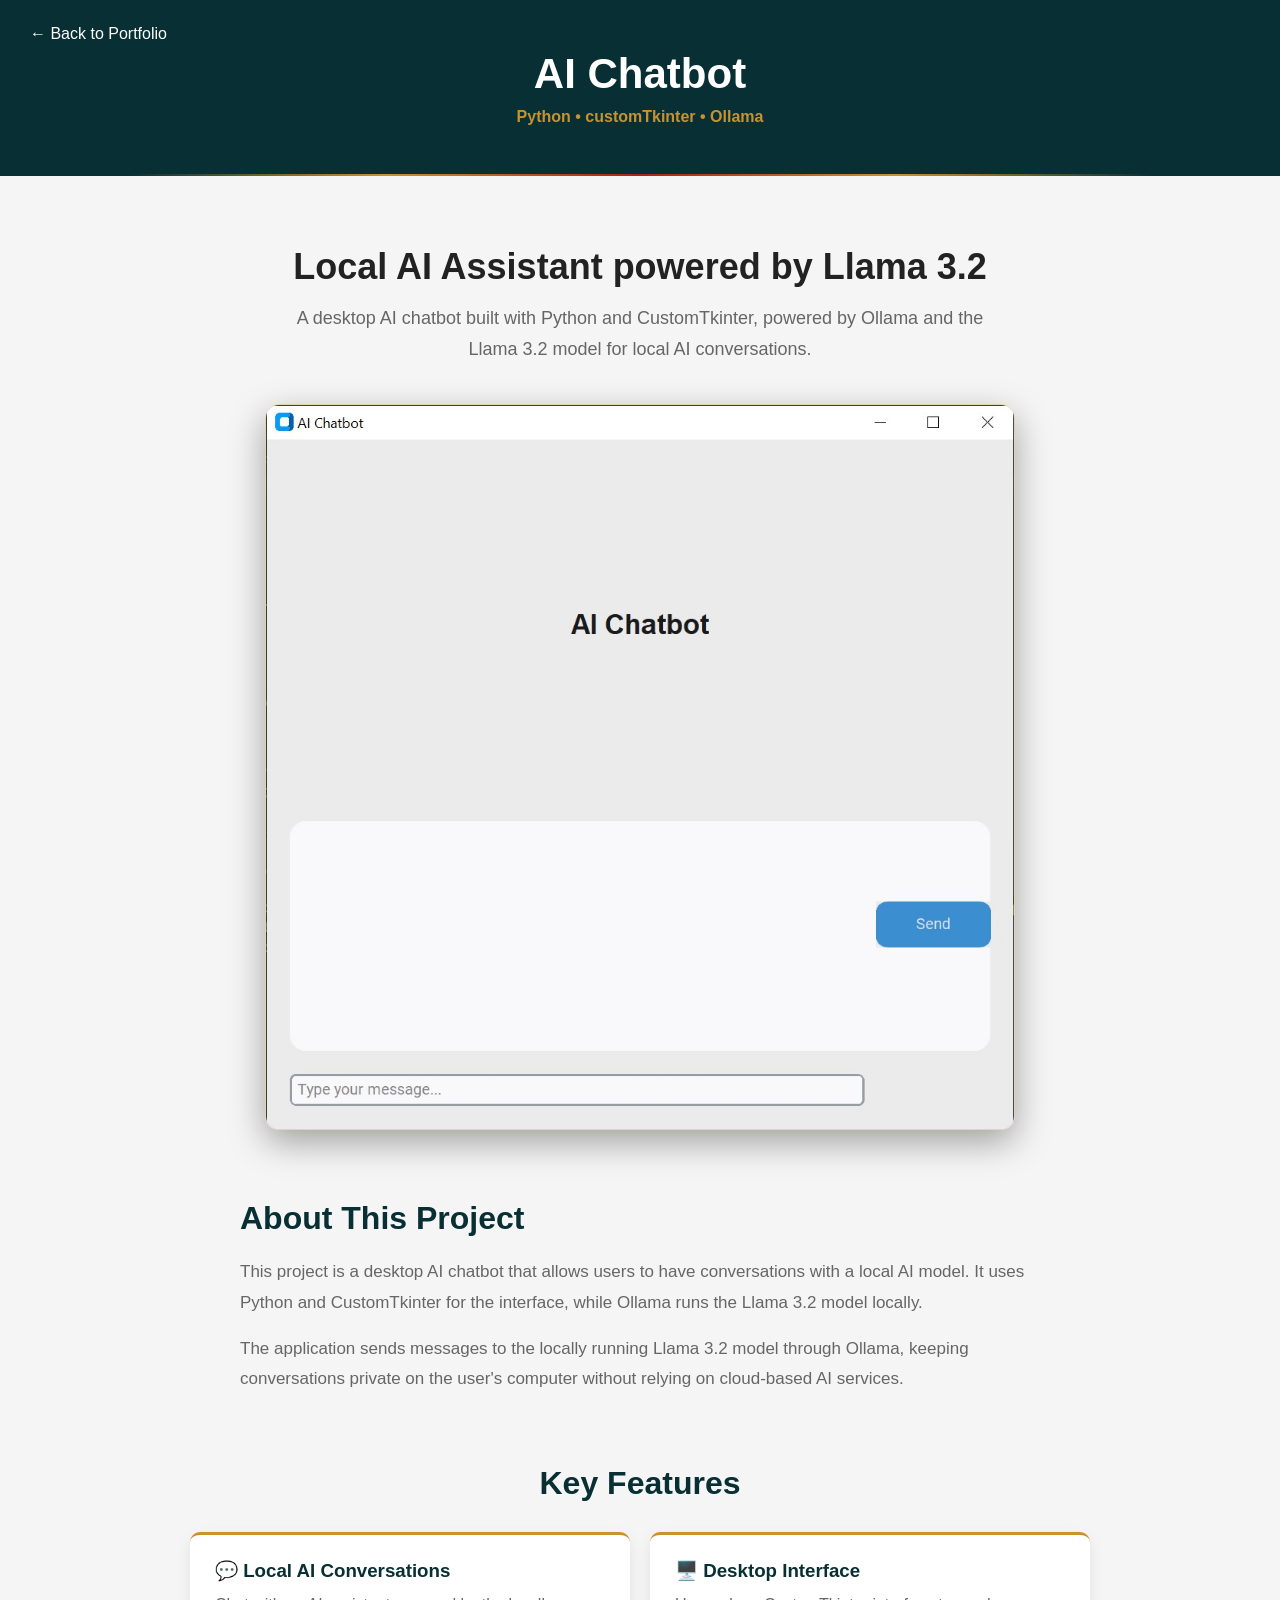
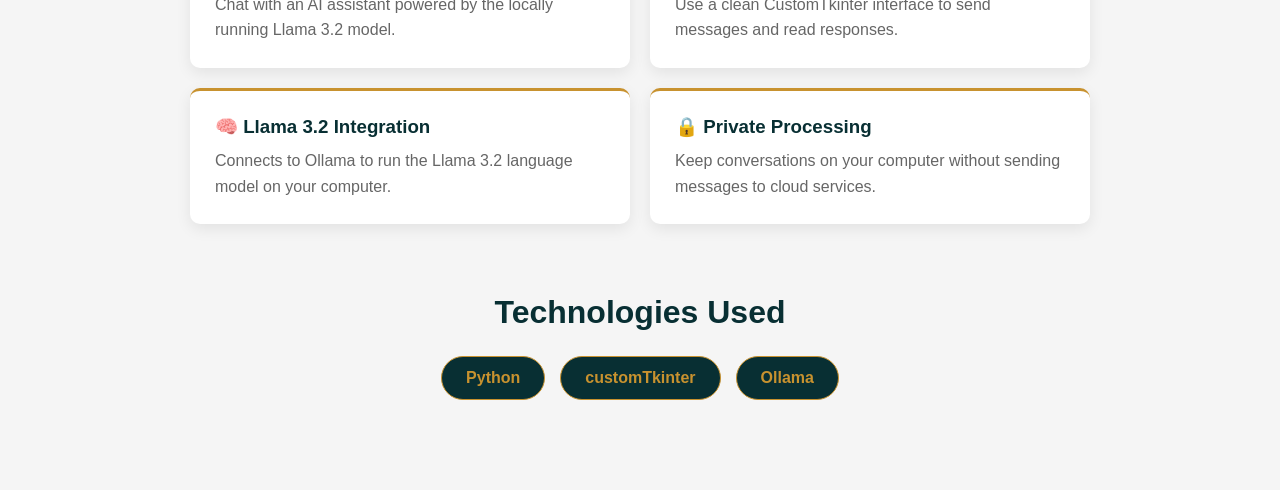
==== ai-chatbot.html @ ab1dafee "Add AI Chatbot project" ====
<!DOCTYPE html>
<html lang="en">
<head>
    <meta charset="UTF-8">
    <meta name="viewport" content="width=device-width, initial-scale=1.0">
    <title>AI Chatbot</title>
    <link rel="stylesheet" href="style.css">
</head>

<header class="project-header">
    <a href="index.html#projects" class="back-button">
        ← Back to Portfolio
    </a>

    <h1>AI Chatbot</h1>

    <p>Python • customTkinter • Ollama</p>
</header>

<main class="project-details">

    <section class="project-showcase">

        <h2>Local AI Assistant powered by Llama 3.2</h2>

        <p class="project-intro">
               A desktop AI chatbot built with Python and CustomTkinter,
    powered by Ollama and the Llama 3.2 model for local AI conversations.
        </p>

        <img
            src="logo/chatbot.jpg"
            alt="AI Chatbot Application"
            class="project-screenshot"
        >

    </section>

    <section class="project-about">

    <h2>About This Project</h2>

         <p>
            This project is a desktop AI chatbot that allows users to have
            conversations with a local AI model. It uses Python and CustomTkinter
            for the interface, while Ollama runs the Llama 3.2 model locally.
         </p>

            <p>
                The application sends messages to the locally running Llama 3.2
                model through Ollama, keeping conversations private on the user's
                computer without relying on cloud-based AI services.
            </p>

    </section>

    <section class="project-features">

    <h2>Key Features</h2>

<div class="features-grid">

    <div class="feature-item">
        <h3>💬 Local AI Conversations</h3>
        <p>Chat with an AI assistant powered by the locally running Llama 3.2 model.</p>
    </div>

    <div class="feature-item">
        <h3>🖥️ Desktop Interface</h3>
        <p>Use a clean CustomTkinter interface to send messages and read responses.</p>
    </div>

    <div class="feature-item">
        <h3>🧠 Llama 3.2 Integration</h3>
        <p>Connects to Ollama to run the Llama 3.2 language model on your computer.</p>
    </div>

    <div class="feature-item">
        <h3>🔒 Private Processing</h3>
        <p>Keep conversations on your computer without sending messages to cloud services.</p>
    </div>

</div>

    </section>

    <section class="project-technologies">

    <h2>Technologies Used</h2>

    <div class="tech-list">
        <span>Python</span>
        <span>customTkinter</span>
        <span>Ollama</span>
    </div>

    </section>

</main>

<body class="ai-chatbot-page">

</body>
</html>
---- style.css ----
* {
    margin: 0;
    padding: 0;
    box-sizing: border-box;
}

body {
    font-family: Arial, sans-serif;
    background: #f5f5f5;
    color: #222;
    transition: 0.3s;
}

/* ==================== */
/* Navigation */
/* ==================== */

header {
    background: #082f33;
    color: white;
    padding: 20px 50px;
    position: relative;
}

header::after {
    content: "";
    position: absolute;
    bottom: 0;
    left: 10%;
    width: 80%;
    height: 2px;

    background: linear-gradient(
        to right,
        transparent,
        #c8922f,
        #a91f1f,
        #c8922f,
        transparent
    );
}


nav ul {
    display: flex;
    list-style: none;
    gap: 25px;
}

nav a {
    color: white;
    text-decoration: none;
}



/* ==================== */
/* Home */
/* ==================== */

#home {
    min-height: 80vh;
    display: flex;
    flex-direction: column;
    justify-content: center;
    align-items: center;
    text-align: center;
    padding: 40px;
    
    background-image: url("logo/home-background2.png");
    background-size: cover;
    background-position: center;
    background-repeat: no-repeat;

    color: white;
}

#home h1 span {
    color: #c8922f;
}

#home p {
    font-size: 22px;
    color: #ddd;
    margin-bottom: 25px;
}

#home button {
    background-color: #c8922f;
    color: white;
    border: none;
    padding: 15px 28px;
    border-radius: 8px;
    font-size: 18px;
    cursor: pointer;
}

#home button:hover {
    background-color: #a91f1f;
}
nav ul a:hover {
    color: #c8922f;
}

.home-content {
    width: 100%;
    max-width: 1100px;

    display: flex;
    align-items: center;
    justify-content: space-between;

    gap: 60px;
}

.home-text {
    flex: 1;
    text-align: left;
}

.home-logo img {
    width: 280px;
    height: auto;
    display: block;
}

/* ==================== */
/* About */
/* ==================== */

#about {
    padding: 80px 50px;
    background: white;
    text-align: center;
}

#about h2 {
    font-size: 36px;
    margin-bottom: 40px;
}

.about-content {
    max-width: 900px;
    margin: 0 auto;
    display: grid;
    grid-template-columns: 1fr 1fr;
    gap: 50px;
    text-align: left;
}

.about-content h3 {
    font-size: 24px;
    margin-bottom: 15px;
}

.about-content p {
    color: #666;
    line-height: 1.7;
    margin-bottom: 15px;
}

.skills {
    list-style: none;
}

.skills li {
    background: #f5f5f5;
    padding: 12px 15px;
    margin-bottom: 10px;
    border-radius: 6px;
    border-left: 4px solid #c8922f;
}

.skills li:hover {
    transform: translateX(8px);
    transition: 0.3s;
}

/* ==================== */
/* Projects */
/* ==================== */

#projects {
    padding: 80px 50px;
    text-align: center;
}

#projects h2 {
    font-size: 36px;
    margin-bottom: 40px;
}

.project-container {
    display: flex;
    justify-content: center;
    flex-wrap: wrap;
    gap: 30px;

    width: 100%;
    max-width: 1100px;
    margin-left: auto;
    margin-right: auto;
}

.project-card {
    width: 500px;
    max-width: 100%;
    margin: 0 auto;
    padding: 30px;
    background: white;
    border-radius: 10px;
    box-shadow: 0 5px 15px rgba(0, 0, 0, 0.1);
    transition: 0.6s;

    opacity: 0;
    transform: translateY(30px);

    border-top: 4px solid #c8922f;
}

.project-image {
    width: 100%;
    height: 230px;
    object-fit: cover;
    object-position: top;
    border-radius: 8px;
    margin-bottom: 20px;
}

.project-card:hover .project-image {
    transform: scale(1.03);
}
.project-tech {
    color: #c8922f !important;
    font-weight: bold;
    margin-top: 15px;
    margin-bottom: 18px;
}
.project-button {
    background: transparent;
    color: #c8922f;
    border: 1px solid #c8922f;
    padding: 10px 18px;
    border-radius: 6px;
    cursor: pointer;
    transition: 0.3s;
    text-decoration: none;
    display: inline-block;
}

.project-button:hover {
    background: #c8922f;
    color: white;
}

.project-card:nth-child(2) {
    border-top-color: #a91f1f;
}

.project-card.show {
    opacity: 1;
    transform: translateY(0);
}

.project-card:hover {
    transform: translateY(-10px) scale(1.03);
}

.project-card h3 {
    margin-bottom: 10px;
}

.project-card p {
    color: #666;
}

/* ==================== */
/* Contact */
/* ==================== */

#contact {
    padding: 80px 20px;
    text-align: center;
}

#contact h2 {
    font-size: 36px;
    margin-bottom: 40px;
}

.contact-form {
    max-width: 600px;
    margin: 0 auto;
    display: flex;
    flex-direction: column;
    gap: 15px;
}

.contact-form input,
.contact-form textarea {
    width: 100%;
    height: 50px;
    padding: 15px;
    border: 1px solid #ddd;
    border-radius: 6px;
    font-size: 16px;
    font-family: inherit;
    box-sizing: border-box;
    transition: 0.3s;
}


.contact-form textarea {
    height: 150px;
    resize: none;
}
.contact-form input:focus,
.contact-form textarea:focus {
    outline: none;
    border-color: #c8922f;
    box-shadow: 0 0 0 3px rgba(200, 146, 47, 0.15);
}

.contact-form button {
    height: 50px;
    padding: 14px;
    border: none;
    background:  #c8922f;;
    color: white;
    font-size: 16px;
    border-radius: 6px;
    cursor: pointer;
    transition: 0.3s;
}

.contact-form button:hover {
    background: #a91f1f;
}

/* ==================== */
/* Footer */
/* ==================== */

footer {
    background: #0b0b0b;
    color: #aaa;
    text-align: center;
    padding: 30px;
    border-top: 2px solid #c8922f;
}
footer span {
    color: #c8922f;
    font-weight: bold;
}
.footer-logo {
    width: 320px;
    max-width: 90%;
    height: auto;
    margin-bottom: 18px;
}

/* ==================== */
/* Responsive */
/* ==================== */

@media (max-width: 768px) {

    header {
        padding: 20px;
    }

    nav {
        flex-direction: column;
        gap: 20px;
    }

    nav ul {
        gap: 15px;
    }
    

#home {
    min-height: 80vh;

    display: flex;
    flex-direction: column;
    justify-content: center;
    align-items: center;

    padding: 40px;

}

    #home h1 {
        font-size: 36px;
    }

    #home p {
    font-size: 22px;
    color: #bcbcbc;
    margin-bottom: 25px;
}

.home-content {
    flex-direction: column;
    gap: 30px;
}

.home-text {
    text-align: center;
}

.home-logo img {
    width: 220px;
    transition: transform 0.15s ease-out;
    transform-style: preserve-3d;
}

    #about {
        padding: 60px 20px;
    }

    #about h2 {
        font-size: 30px;
    }

    .about-content {
        grid-template-columns: 1fr;
        gap: 30px;
    }

    #projects {
        padding: 60px 20px;
    }

    #projects h2 {
        font-size: 30px;
    }


    .project-card {
        padding: 25px;
    }
}
/* ==================== */
/* Dark Mode */
/* ==================== */

body.dark-mode {
    background: #222;
    color: white;
}

body.dark-mode #about {
    background: #333;
}

body.dark-mode .project-card {
    background: #333;
}

body.dark-mode .about-content p,
body.dark-mode .project-card p {
    color: #ccc;
}
/* Dark Mode - Form */

body.dark-mode .contact-form input,
body.dark-mode .contact-form textarea {
    background: #444;
    color: white;
    border-color: #555;
}

body.dark-mode .contact-form input::placeholder,
body.dark-mode .contact-form textarea::placeholder {
    color: #ccc;
}

.logo img {
    width: 160px;
    height: auto;
    display: block;
}
nav {
    display: flex;
    align-items: center;
    justify-content: space-between;
    padding: 0 70px;
}

nav ul a {
    color: white;
    font-weight: 500;
}

#dark-mode-button {
    background: transparent;
    color: white;
    border: 1px solid #c8922f;
    border-radius: 20px;
    padding: 8px 16px;
    font-size: 15px;
    cursor: pointer;
    transition: 0.3s;
}

#dark-mode-button:hover {
    background: #c8922f;
    color: #082f33;
}

#form-status {
    margin-top: 15px;
    font-weight: bold;
}

#form-status.success {
    color: green;
}

#form-status.error {
    color: red;
}

.contact-form button:disabled {
    opacity: 0.6;
    cursor: not-allowed;
}
.home-logo {
    position: relative;
}

.home-logo::before {
    content: "";
    position: absolute;
    width: 260px;
    height: 260px;

    top: 50%;
    left: 50%;
    transform: translate(-50%, -50%);

    background: radial-gradient(
        circle,
        rgba(200, 146, 47, 0.18),
        transparent 70%
    );

    border-radius: 50%;
    filter: blur(20px);
    z-index: 0;
}

.home-logo img {
    position: relative;
    z-index: 1;
}

/* ==================== */
/* Expense Tracker Page */
/* ==================== */

.project-header {
    background: #082f33;
    color: white;
    text-align: center;
    padding: 50px 30px;
    position: relative;
}

.project-header h1 {
    font-size: 42px;
    margin-bottom: 10px;
}

.project-header p {
    color: #c8922f;
    font-weight: bold;
}

.back-button {
    position: absolute;
    top: 25px;
    left: 30px;

    color: white;
    text-decoration: none;
    font-weight: 500;

    transition: 0.3s;
}

.back-button:hover {
    color: #c8922f;
}

.project-details {
    padding: 70px 20px;
    background: #f5f5f5;
}

.project-showcase {
    max-width: 1000px;
    margin: 0 auto;
    text-align: center;
}

.project-showcase h2 {
    font-size: 36px;
    margin-bottom: 15px;
}

.project-intro {
    max-width: 700px;
    margin: 0 auto 35px;
    color: #666;
    font-size: 18px;
    line-height: 1.7;
}

.project-main-image {
    width: 100%;
    max-width: 900px;
    height: auto;
    display: block;
    margin: 0 auto;

    border-radius: 12px;
    box-shadow: 0 12px 30px rgba(0, 0, 0, 0.15);
}
.project-about {
    max-width: 800px;
    margin: 70px auto 0;
    text-align: left;
}

.project-about h2 {
    font-size: 32px;
    margin-bottom: 20px;
    color: #082f33;
}

.project-about p {
    color: #666;
    font-size: 17px;
    line-height: 1.8;
    margin-bottom: 15px;
}

.project-features {
    max-width: 900px;
    margin: 70px auto 0;
}

.project-features h2 {
    font-size: 32px;
    color: #082f33;
    margin-bottom: 30px;
    text-align: center;
}

.features-grid {
    display: grid;
    grid-template-columns: repeat(2, 1fr);
    gap: 20px;
}

.feature-item {
    background: white;
    padding: 25px;
    border-radius: 10px;
    border-top: 3px solid #c8922f;
    box-shadow: 0 5px 15px rgba(0, 0, 0, 0.08);
}

.feature-item h3 {
    margin-bottom: 10px;
    color: #082f33;
}

.feature-item p {
    color: #666;
    line-height: 1.6;
}

.project-technologies {
    max-width: 900px;
    margin: 70px auto 20px;
    text-align: center;
}

.project-technologies h2 {
    font-size: 32px;
    color: #082f33;
    margin-bottom: 25px;
}

.tech-list {
    display: flex;
    justify-content: center;
    flex-wrap: wrap;
    gap: 15px;
}

.tech-list span {
    background: #082f33;
    color: #c8922f;
    padding: 12px 24px;
    border-radius: 25px;
    font-weight: bold;
    border: 1px solid #c8922f;
}

.projects-container {
    display: grid;
    grid-template-columns: repeat(auto-fit, minmax(300px, 1fr));
    gap: 30px;
}

.project-card {
    background: #0b383c;
    border: 1px solid rgba(200, 146, 47, 0.2);
    border-radius: 16px;
    overflow: hidden;
    transition: transform 0.3s ease, border-color 0.3s ease;
}

.project-card:hover {
    transform: translateY(-8px);
    border-color: #c8922f;
}

.project-image-wrapper {
    width: 100%;
    height: 170px;
    overflow: hidden;
}

.project-image {
    width: 100%;
    height: 100%;
    object-fit: cover;
    transition: transform 0.4s ease;
}

.project-card:hover .project-image {
    transform: scale(1.05);
}

.project-content {
    padding: 25px;
}

.project-type {
    display: inline-block;
    color: #c8922f;
    font-size: 12px;
    font-weight: bold;
    letter-spacing: 2px;
    margin-bottom: 10px;
}

.project-content h3 {
    font-size: 24px;
    margin: 5px 0 12px;
}

.project-content p {
    line-height: 1.6;
    opacity: 0.8;
}

.project-tags {
    display: flex;
    flex-wrap: wrap;
    gap: 8px;
    margin: 20px 0;
}

.project-tags span {
    padding: 6px 12px;
    border: 1px solid rgba(200, 146, 47, 0.4);
    border-radius: 20px;
    color: #c8922f;
    font-size: 12px;
}

.project-button {
    display: inline-block;
    color: #c8922f;
    text-decoration: none;
    font-weight: bold;
    margin-top: 5px;
    transition: transform 0.2s ease;
}

.project-button:hover {
    transform: translateX(5px);
}

.project-content h3 {
    color: #ffffff;
}

.project-content p {
    color: #d6d6d6;
}

.project-content {
    text-align: center;
}

.project-screenshot {
    display: block;
    width: 100%;
    max-width: 750px;
    height: auto;

    margin: 40px auto;

    border-radius: 14px;
    border: 1px solid rgba(200, 146, 47, 0.35);

    box-shadow: 0 12px 35px rgba(0, 0, 0, 0.35);

    object-fit: contain;
}

.project-screenshot {
    transition: transform 0.3s ease, box-shadow 0.3s ease;
}

.ai-chatbot-page .project-hero {
    text-align: center;
}

.ai-chatbot-page .project-subtitle {
    font-size: 1.1rem;
    opacity: 0.8;
    margin-top: 10px;
}

.ai-chatbot-page .project-image {
    max-width: 700px;
    width: 100%;
    border-radius: 18px;
}
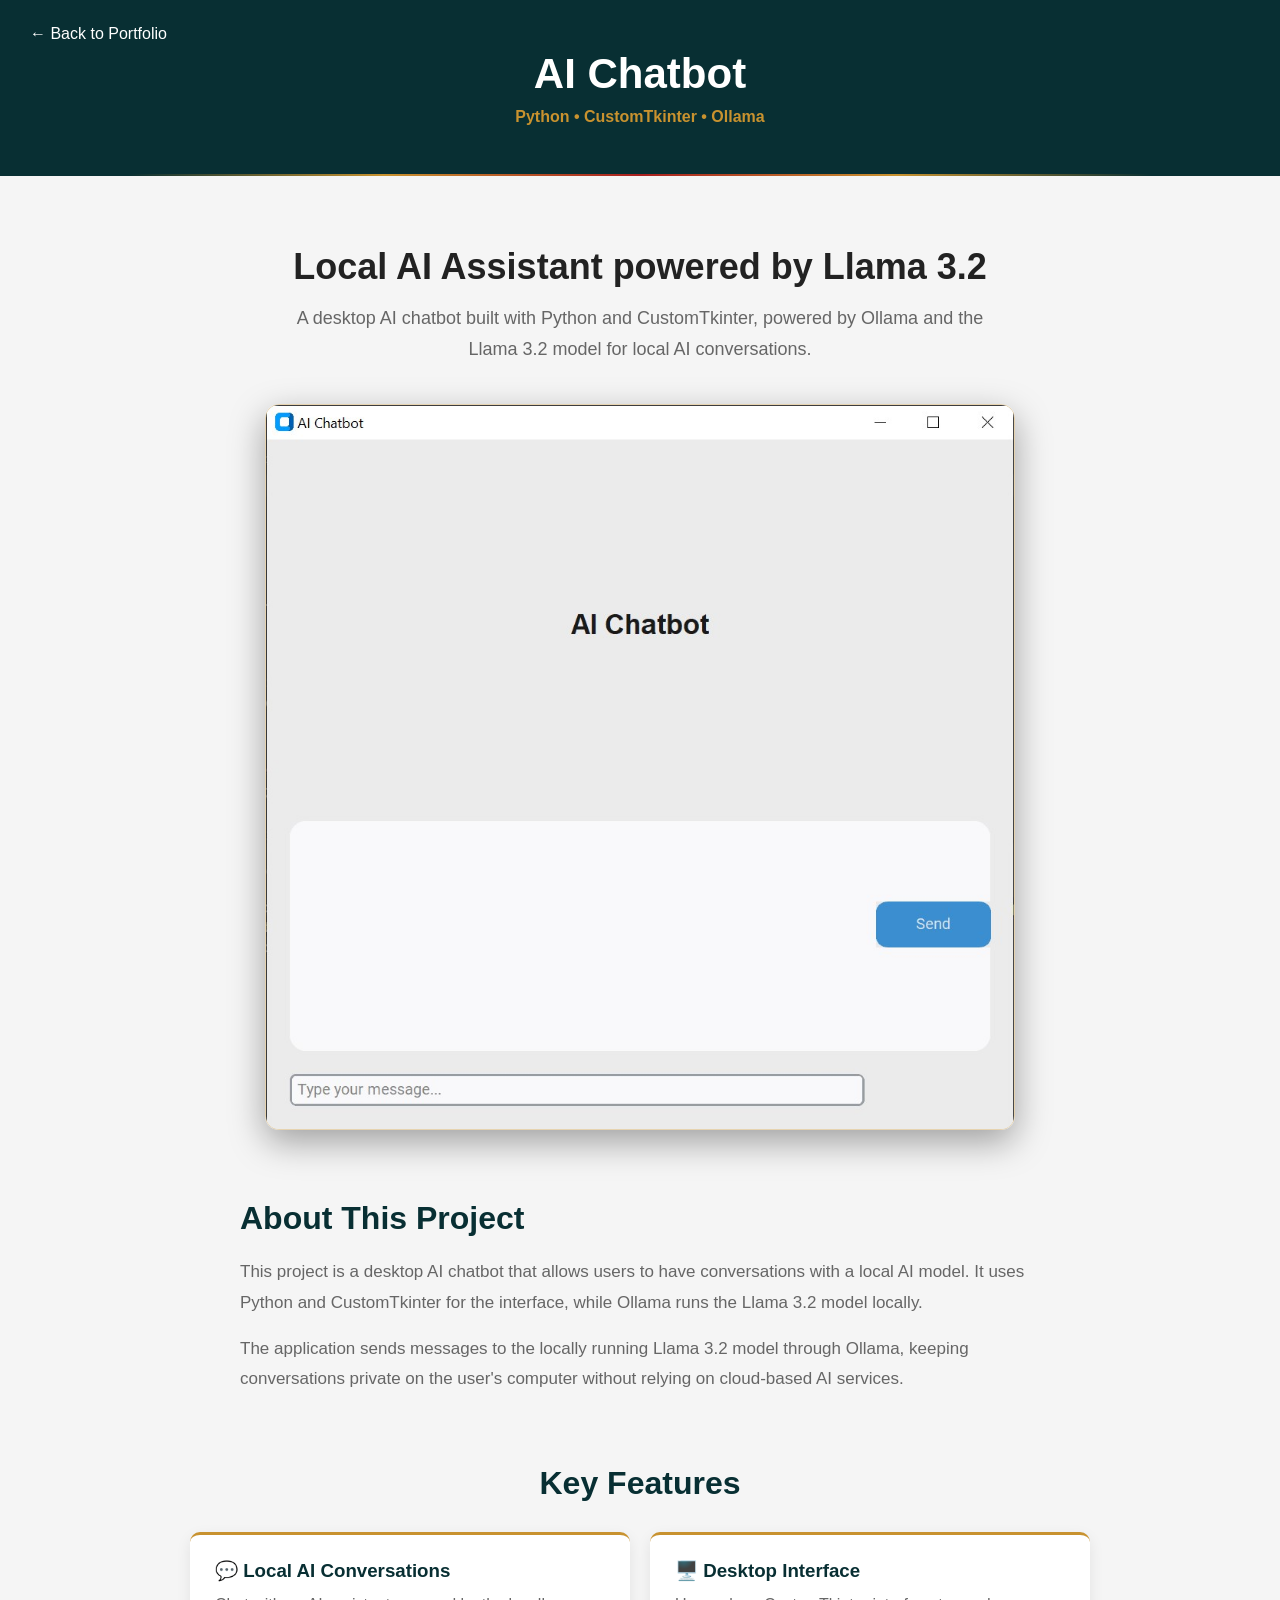
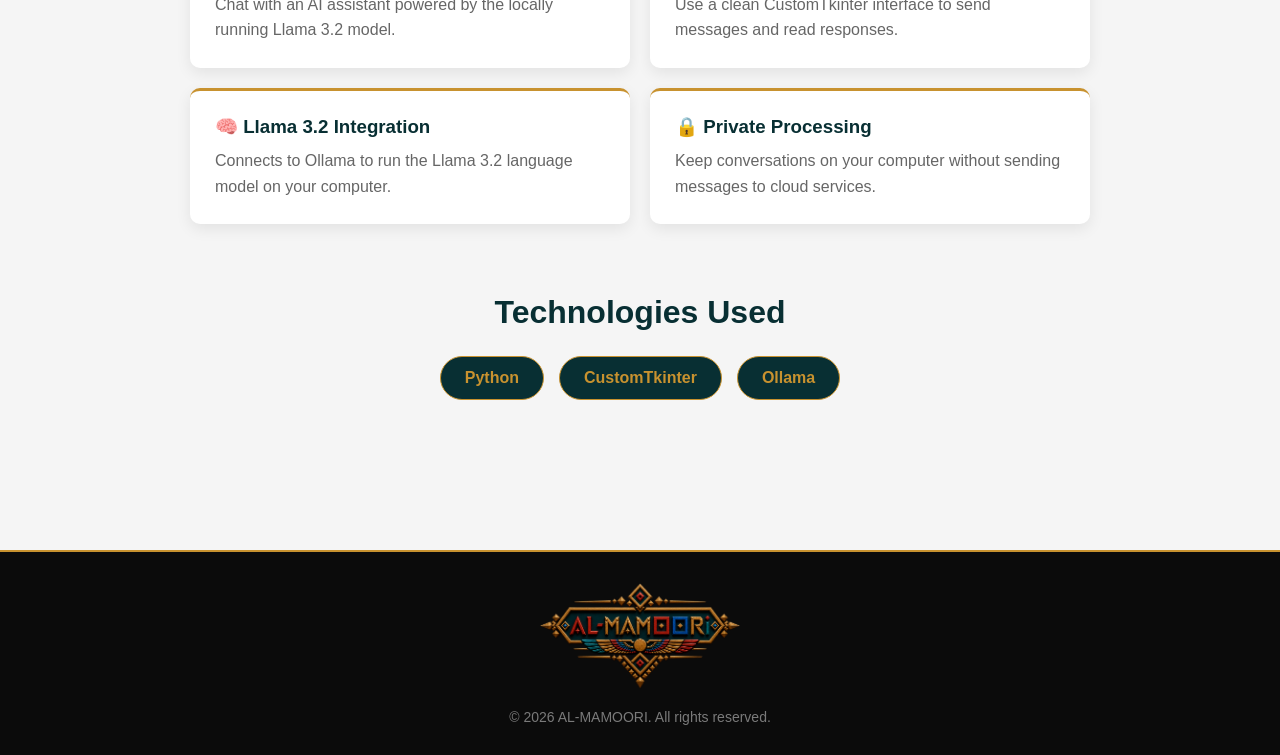
==== commit b7ae9a47: "Add footer to project pages" ====
--- a/ai-chatbot.html
+++ b/ai-chatbot.html
@@ -14,7 +14,7 @@
 
     <h1>AI Chatbot</h1>
 
-    <p>Python • customTkinter • Ollama</p>
+    <p>Python • CustomTkinter • Ollama</p>
 </header>
 
 <main class="project-details">
@@ -24,8 +24,8 @@
         <h2>Local AI Assistant powered by Llama 3.2</h2>
 
         <p class="project-intro">
-               A desktop AI chatbot built with Python and CustomTkinter,
-    powered by Ollama and the Llama 3.2 model for local AI conversations.
+            A desktop AI chatbot built with Python and CustomTkinter,
+            powered by Ollama and the Llama 3.2 model for local AI conversations.
         </p>
 
         <img
@@ -90,7 +90,7 @@
 
     <div class="tech-list">
         <span>Python</span>
-        <span>customTkinter</span>
+        <span>CustomTkinter</span>
         <span>Ollama</span>
     </div>
 
@@ -98,7 +98,17 @@
 
 </main>
 
+<div class="project-watermark">
+    <img src="logo/logo11 (2).png" alt="AL-MAMOORI Logo">
+</div>
+
+<footer class="project-footer">
+    <img src="logo/logo11 (3).png" alt="AL-MAMOORI Logo" class="footer-logo">
+    <p>© 2026 AL-MAMOORI. All rights reserved.</p>
+</footer>
+
 <body class="ai-chatbot-page">
 
 </body>
+
 </html>
--- a/style.css
+++ b/style.css
@@ -845,4 +845,35 @@
     max-width: 700px;
     width: 100%;
     border-radius: 18px;
-}+}
+.project-watermark {
+    position: fixed;
+    right: 30px;
+    bottom: 30px;
+    z-index: -1;
+    opacity: 0.06;
+    pointer-events: none;
+}
+
+.project-watermark img {
+    width: 350px;
+    max-width: 45vw;
+}
+
+.project-footer {
+    text-align: center;
+    padding: 30px 20px;
+    margin-top: 60px;
+}
+
+.footer-logo {
+    width: 200px;
+    height: auto;
+    margin-bottom: 10px;
+}
+
+.project-footer p {
+    margin: 0;
+    font-size: 14px;
+    opacity: 0.7;
+}
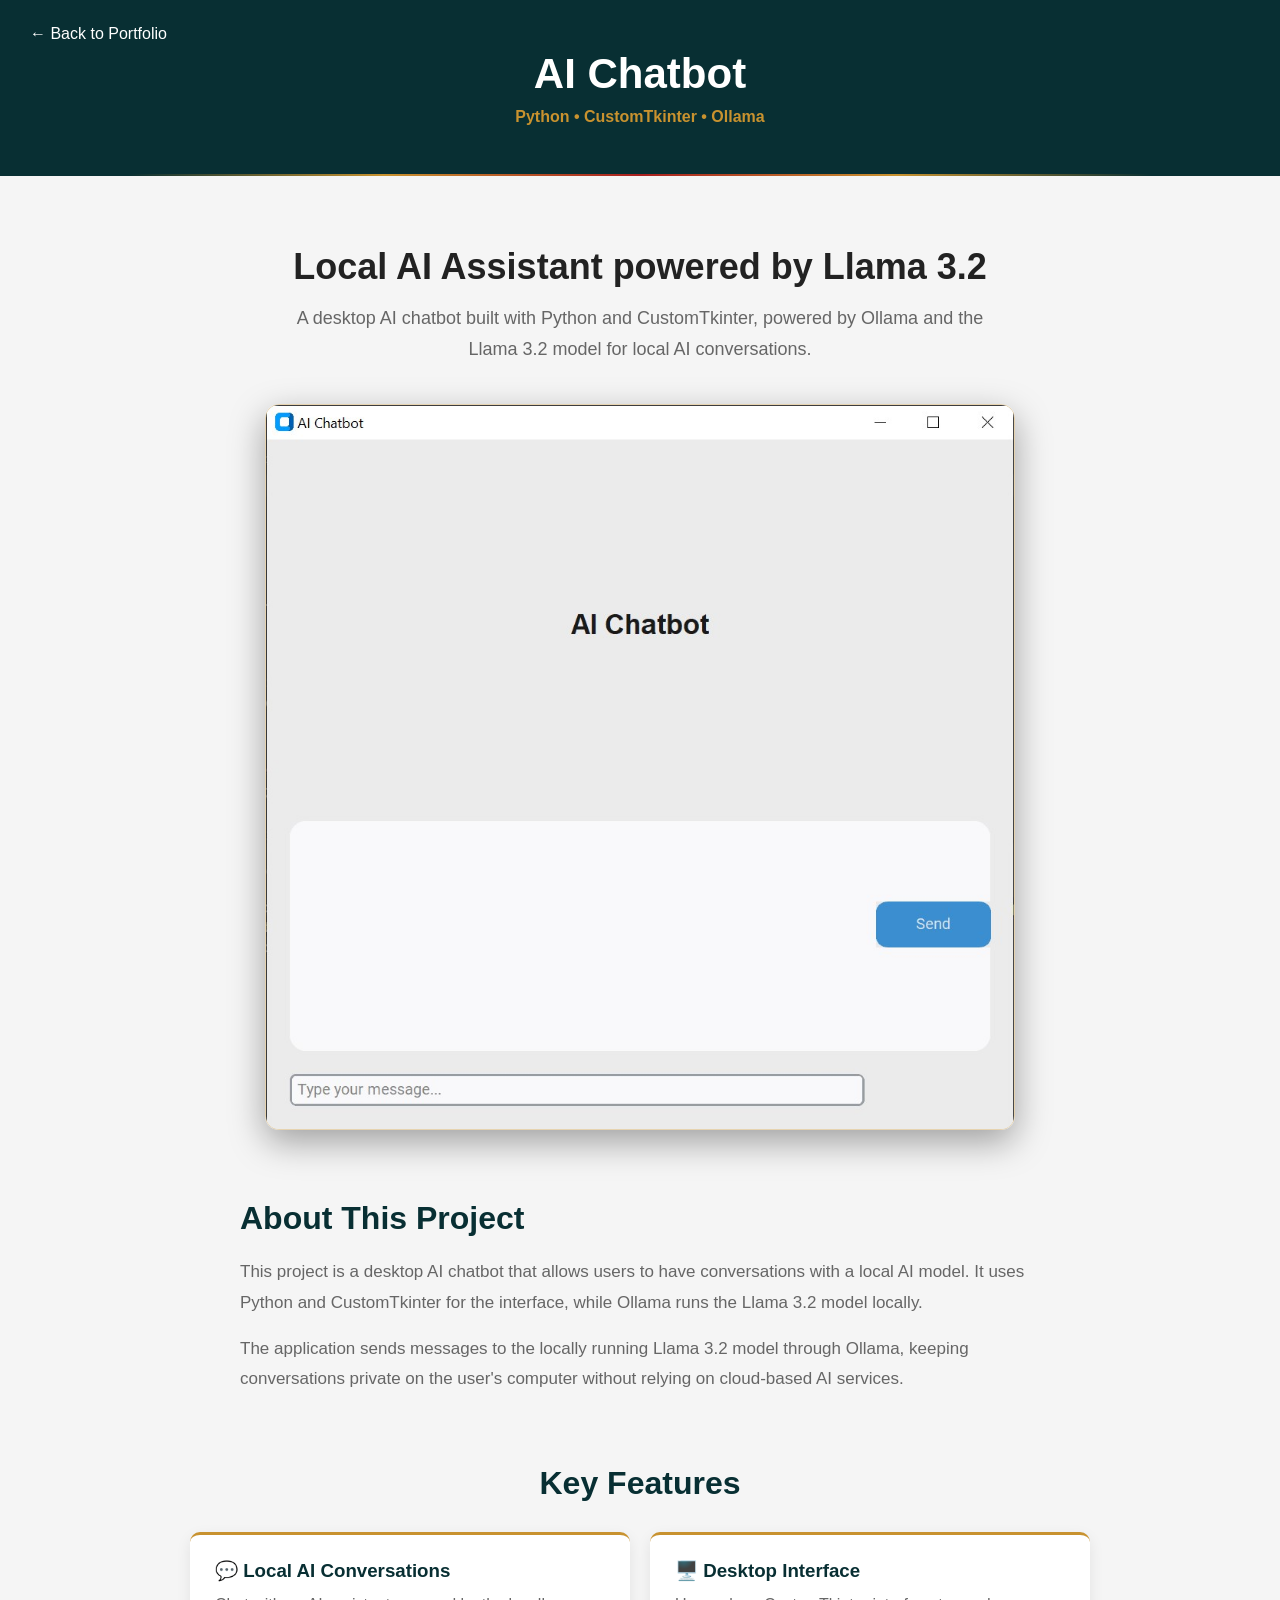
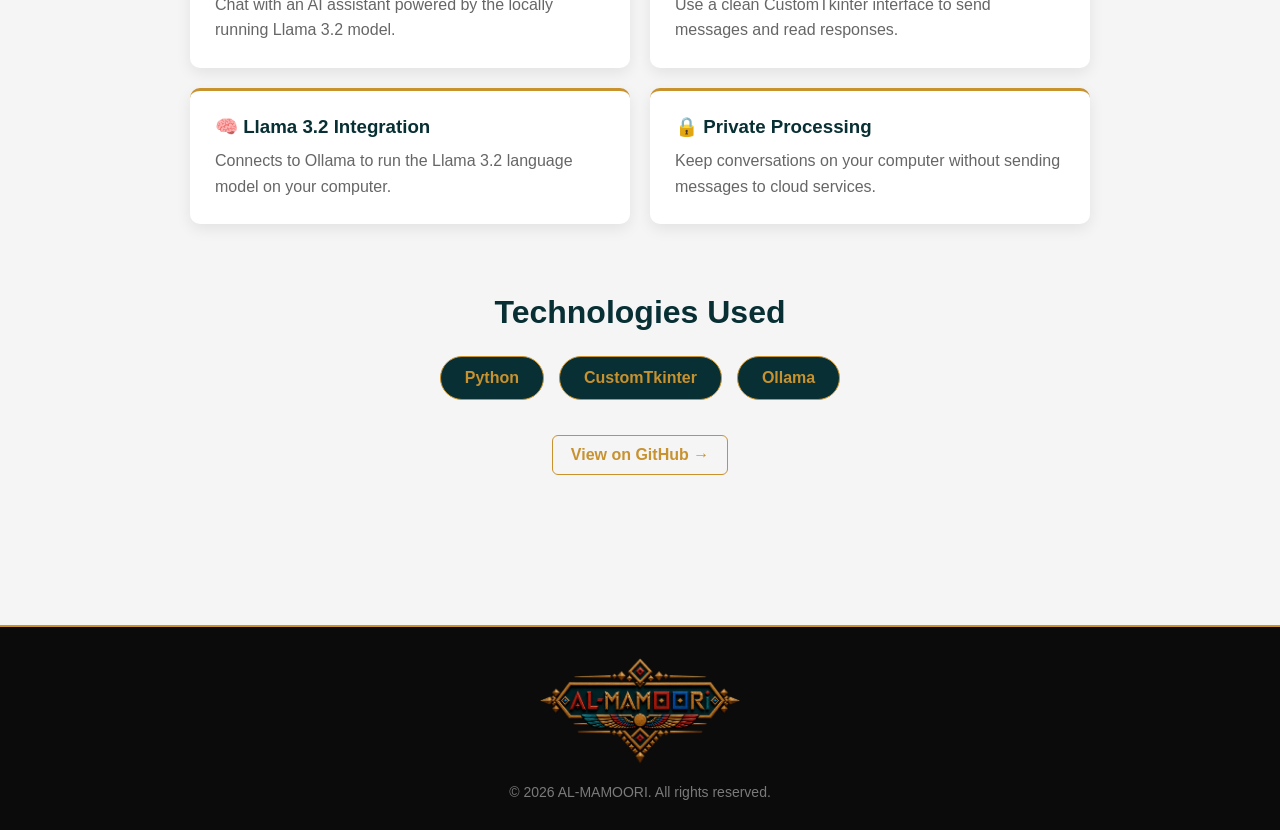
==== commit 9b23fdbd: "updat ai-chatbot.html" ====
--- a/ai-chatbot.html
+++ b/ai-chatbot.html
@@ -94,6 +94,16 @@
         <span>Ollama</span>
     </div>
 
+    <div class="project-links">
+    <a
+        href="https://github.com/malmamoori/ai-chatbot"
+        target="_blank"
+        class="project-button"
+    >
+        View on GitHub →
+    </a>
+    </div>
+
     </section>
 
 </main>
--- a/style.css
+++ b/style.css
@@ -877,3 +877,7 @@
     font-size: 14px;
     opacity: 0.7;
 }
+.project-links {
+    margin-top: 30px;
+    text-align: center;
+}
